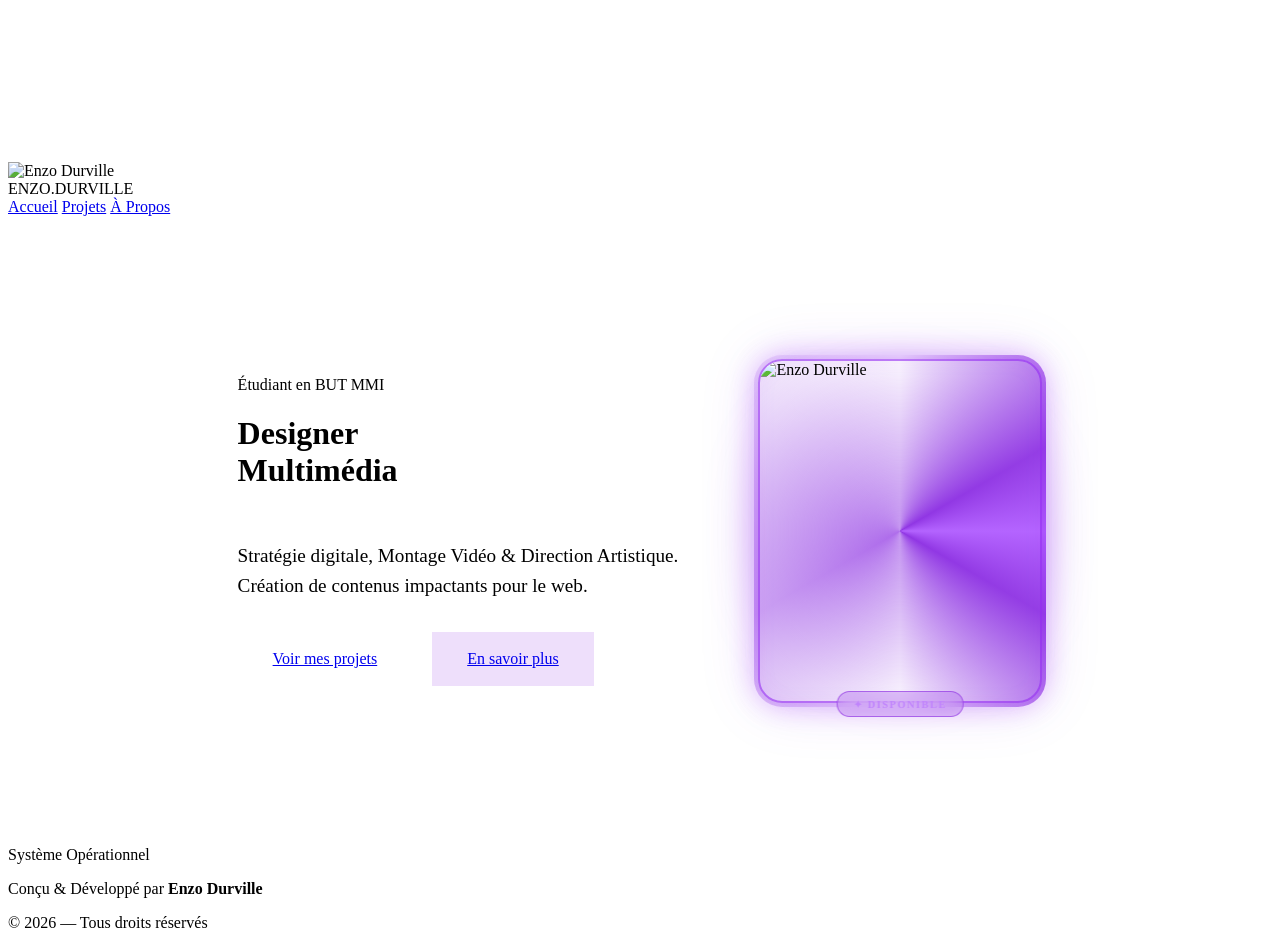
==== index.html @ 942c0cc7 "ajout de l'index html" ====
<!DOCTYPE html>
<html lang="fr">
<head>
    <meta charset="UTF-8">
    <title>Enzo Durville | Designer Multimédia</title>
    <link rel="stylesheet" href="style.css">
    <style>
        /* --- HERO LAYOUT AVEC PHOTO --- */
        .hero-layout {
            height: 70vh;
            display: flex;
            align-items: center;
            justify-content: center;
            gap: 80px;
        }

        .hero-text {
            display: flex;
            flex-direction: column;
            align-items: flex-start;
            text-align: left;
        }

        .hero-text p {
            color: var(--text-dim);
            margin: 30px 0;
            font-size: 1.2rem;
            max-width: 520px;
            line-height: 1.6;
        }

        .hero-text .btn-group {
            display: flex;
            gap: 20px;
        }

        /* --- PHOTO GLOW --- */
        .hero-photo-wrapper {
            position: relative;
            flex-shrink: 0;
        }

        /* Halo animé derrière la photo */
        .hero-photo-wrapper::before {
            content: '';
            position: absolute;
            inset: -18px;
            border-radius: 32px;
            background: radial-gradient(circle, rgba(138, 43, 226, 0.55) 0%, rgba(138, 43, 226, 0.15) 55%, transparent 75%);
            filter: blur(18px);
            animation: pulseGlow 3s ease-in-out infinite;
            z-index: 0;
        }

        /* Anneau violet tournant */
        .hero-photo-wrapper::after {
            content: '';
            position: absolute;
            inset: -4px;
            border-radius: 28px;
            background: conic-gradient(
                from 0deg,
                transparent 0deg,
                rgba(138, 43, 226, 0.9) 60deg,
                rgba(180, 100, 255, 1) 90deg,
                rgba(138, 43, 226, 0.9) 120deg,
                transparent 180deg,
                rgba(138, 43, 226, 0.4) 240deg,
                transparent 360deg
            );
            animation: spinRing 4s linear infinite;
            z-index: 0;
        }

        .hero-photo {
            position: relative;
            z-index: 1;
            width: 280px;
            height: 340px;
            object-fit: cover;
            border-radius: 24px;
            border: 2px solid rgba(138, 43, 226, 0.6);
            display: block;
            /* Légère lueur interne sur la photo elle-même */
            box-shadow:
                0 0 30px rgba(138, 43, 226, 0.4),
                0 0 60px rgba(138, 43, 226, 0.15),
                inset 0 0 20px rgba(138, 43, 226, 0.05);
            filter: brightness(1.05) contrast(1.05);
        }

        /* Petit badge flottant */
        .hero-photo-badge {
            position: absolute;
            bottom: -14px;
            left: 50%;
            transform: translateX(-50%);
            z-index: 2;
            background: rgba(138, 43, 226, 0.2);
            border: 1px solid rgba(138, 43, 226, 0.6);
            backdrop-filter: blur(10px);
            padding: 6px 16px;
            border-radius: 50px;
            font-size: 0.65rem;
            font-weight: 700;
            letter-spacing: 1.5px;
            text-transform: uppercase;
            color: #c084fc;
            white-space: nowrap;
        }

        @keyframes pulseGlow {
            0%, 100% { opacity: 0.7; transform: scale(1); }
            50%       { opacity: 1;   transform: scale(1.06); }
        }

        @keyframes spinRing {
            from { transform: rotate(0deg); }
            to   { transform: rotate(360deg); }
        }

        /* --- RESPONSIVE --- */
        @media (max-width: 900px) {
            .hero-layout {
                flex-direction: column-reverse;
                height: auto;
                padding-top: 20px;
                gap: 40px;
                text-align: center;
            }
            .hero-text { align-items: center; }
            .hero-text p { font-size: 1rem; }
            .hero-photo { width: 200px; height: 240px; }
        }
    </style>
</head>
<body>
   <canvas id="bg-canvas"></canvas>

   <nav>
    <div class="nav-container-left">
        <img src="moi.jpg" alt="Enzo Durville" class="nav-author-img">
        <div class="logo">ENZO<span>.</span>DURVILLE</div>
    </div>
    
    <div class="menu-toggle" id="mobile-menu">
        <span class="bar"></span>
        <span class="bar"></span>
        <span class="bar"></span>
    </div>

    <div class="nav-links">
        <a href="index.html" class="active" id="nav-home">Accueil</a>
        <a href="projets.html" id="nav-projects">Projets</a>
        <a href="a-propos.html" id="nav-about">À Propos</a>
    </div>
</nav>

    <main class="container">
        <div class="hero-layout">

            <!-- TEXTE GAUCHE -->
            <div class="hero-text">
                <span class="section-tag">Étudiant en BUT MMI</span>

                <h1 class="big-title">
                    Designer <br>
                    <span class="purple-glow">Multimédia</span>
                </h1>

                <p>
                    Stratégie digitale, Montage Vidéo & Direction Artistique.<br>
                    Création de contenus impactants pour le web.
                </p>

                <div class="btn-group">
                    <a href="projets.html" class="btn-open" style="width:auto; padding:18px 35px; margin-top:0;">
                        Voir mes projets
                    </a>
                    <a href="a-propos.html" class="btn-open" style="width:auto; padding:18px 35px; margin-top:0; background:rgba(138,43,226,0.15); border:1px solid var(--accent);">
                        En savoir plus
                    </a>
                </div>
            </div>

            <!-- PHOTO DROITE avec GLOW -->
            <div class="hero-photo-wrapper">
                <img src="moi.jpg" alt="Enzo Durville" class="hero-photo">
                <span class="hero-photo-badge">✦ Disponible</span>
            </div>

        </div>
    </main>

<footer>
    <div class="footer-vertical-container">
        <div class="footer-status-badge">
            <span class="status-dot"></span>
            <span class="status-text">Système Opérationnel</span>
        </div>
        <p class="footer-credit">Conçu & Développé par <strong>Enzo Durville</strong></p>
        <p class="copyright">© 2026 — Tous droits réservés</p>
    </div>
</footer>
    <script src="script.js"></script>
</body>
</html>
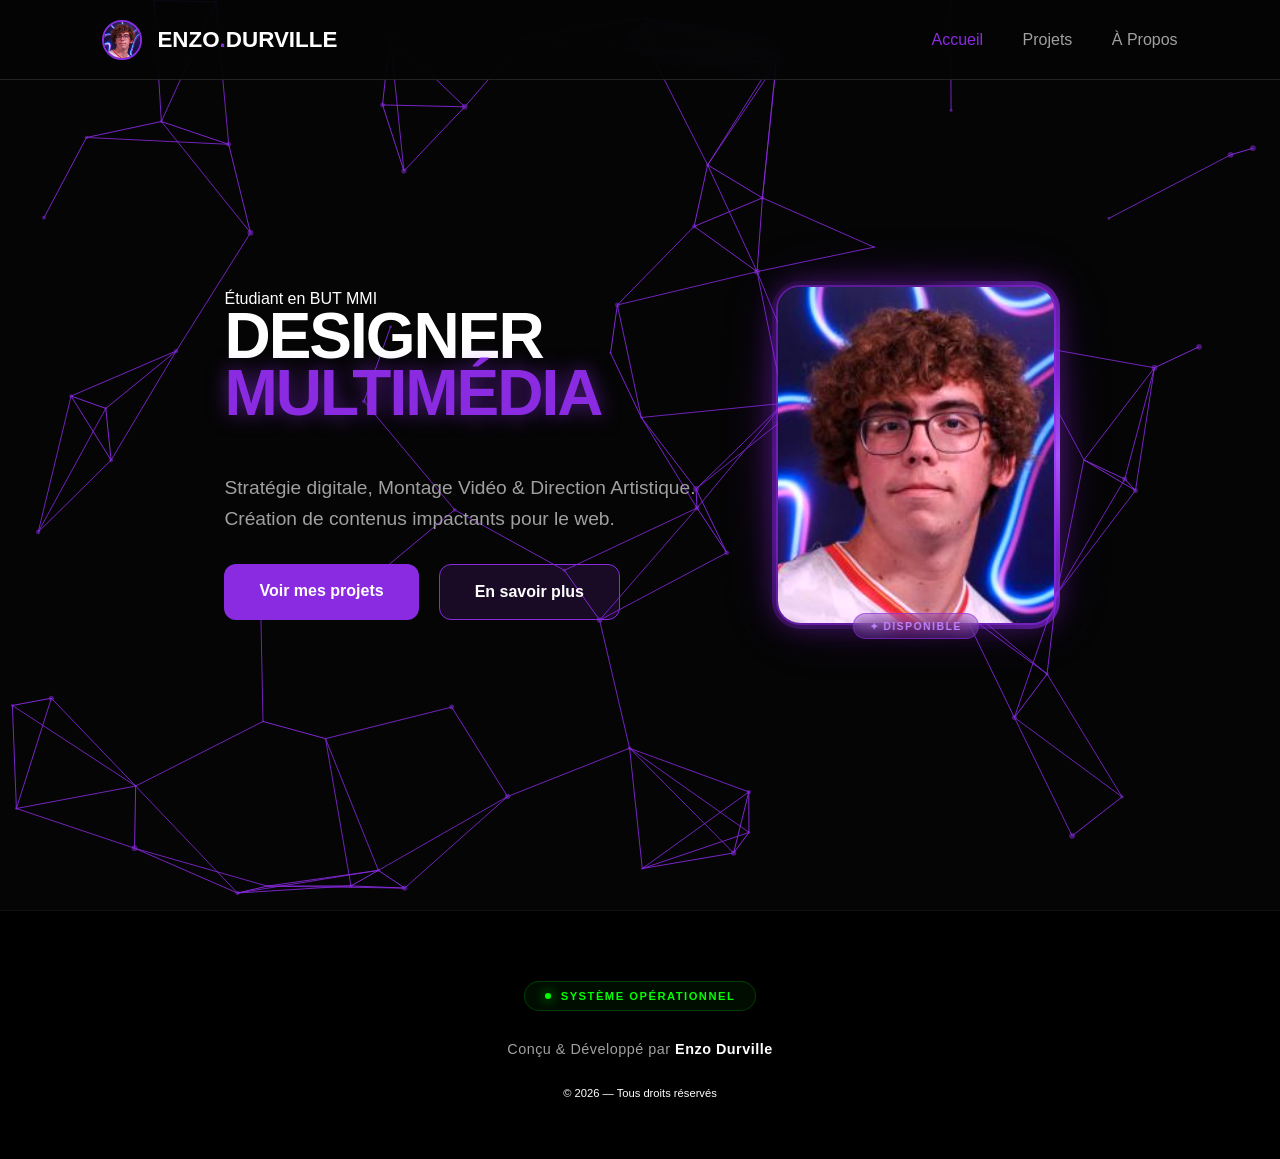
==== commit e921dcd0: "Add files via upload" ====
--- a/index.html
+++ b/index.html
@@ -4,8 +4,9 @@
     <meta charset="UTF-8">
     <title>Enzo Durville | Designer Multimédia</title>
     <link rel="stylesheet" href="style.css">
+    <meta charset="UTF-8">
     <style>
-        /* --- HERO LAYOUT AVEC PHOTO --- */
+        
         .hero-layout {
             height: 70vh;
             display: flex;
--- a/style.css
+++ b/style.css
@@ -0,0 +1,290 @@
+/* --- VARIABLES ET THÈME --- */
+:root {
+    --bg: #050505;
+    --card-bg: rgba(17, 17, 17, 0.9);
+    --accent: #8a2be2; 
+    --text: #ffffff;
+    --text-dim: #a0a0a0;
+    --border: #222222;
+    --font-main: 'Inter', -apple-system, sans-serif;
+}
+
+/* --- RESET ET BASE --- */
+* { margin: 0; padding: 0; box-sizing: border-box; }
+body { 
+    background-color: var(--bg); 
+    color: var(--text); 
+    font-family: var(--font-main);
+    overflow-x: hidden;
+    min-height: 100vh;
+}
+
+#bg-canvas {
+    position: fixed; top: 0; left: 0; width: 100%; height: 100%;
+    z-index: -1; background: var(--bg);
+}
+
+/* --- NAVIGATION --- */
+nav {
+    display: flex; justify-content: space-between; align-items: center;
+    padding: 0 8%; height: 80px; position: fixed; width: 100%; top: 0; z-index: 1000;
+    background: rgba(5, 5, 5, 0.85); backdrop-filter: blur(20px); border-bottom: 1px solid var(--border);
+}
+
+.nav-container-left { display: flex; align-items: center; gap: 15px; }
+.nav-author-img { width: 40px; height: 40px; border-radius: 50%; border: 2px solid var(--accent); object-fit: cover; }
+.logo { font-size: 1.4rem; font-weight: 800; }
+.logo span { color: var(--accent); }
+
+.nav-links a { 
+    text-decoration: none; color: var(--text-dim); margin-left: 35px; 
+    transition: 0.3s; font-weight: 500;
+}
+.nav-links a.active, .nav-links a:hover { color: var(--accent); }
+
+/* --- CONTENEUR --- */
+.container { max-width: 1100px; margin: 0 auto; padding: 140px 20px 60px; }
+
+/* --- TYPOGRAPHIE --- */
+.big-title {
+    font-size: clamp(2.5rem, 6vw, 4rem); font-weight: 900;
+    text-transform: uppercase; line-height: 0.9; letter-spacing: -2px; margin-bottom: 20px;
+}
+.purple-glow { color: var(--accent); text-shadow: 0 0 20px rgba(138, 43, 226, 0.6); }
+
+/* --- GRILLE BENTO (À PROPOS) --- */
+.bento-grid { 
+    display: grid; grid-template-columns: repeat(4, 1fr); gap: 20px; 
+}
+.bento-item { 
+    background: var(--card-bg); border: 1px solid var(--border); 
+    padding: 25px; border-radius: 24px; transition: 0.4s ease;
+}
+.bento-item:hover { transform: translateY(-5px); border-color: var(--accent); }
+
+.col-4 { grid-column: span 4; }
+.col-2 { grid-column: span 2; } /* Pour mettre 2 blocs côte à côte */
+
+/* Profil & Actions */
+.bio-content { display: flex; align-items: center; gap: 30px; }
+.profile-photo { width: 130px; height: 130px; border-radius: 20px; border: 2px solid var(--accent); object-fit: cover; }
+.bio-actions { margin-top: 20px; display: flex; align-items: center; gap: 15px; flex-wrap: wrap; }
+
+.cv-button {
+    background: var(--accent); color: white; text-decoration: none;
+    padding: 10px 22px; border-radius: 12px; font-weight: 700;
+    display: flex; align-items: center; gap: 8px; transition: 0.3s;
+}
+.cv-button:hover { background: #a147ff; transform: scale(1.05); }
+
+.bio-socials a {
+    color: var(--text-dim); text-decoration: none; font-size: 0.85rem;
+    padding: 8px 15px; border: 1px solid var(--border); border-radius: 10px; transition: 0.3s;
+}
+.bio-socials a:hover { color: var(--accent); border-color: var(--accent); }
+
+/* Logiciels */
+.soft-grid { display: flex; flex-wrap: wrap; gap: 12px; margin-top: 15px; }
+.soft-card { 
+    display: flex; flex-direction: column; align-items: center; justify-content: center;
+    background: rgba(255,255,255,0.03); width: 75px; height: 85px; 
+    border-radius: 15px; border: 1px solid var(--border);
+}
+.soft-card img { width: 28px; height: 28px; margin-bottom: 5px; }
+.soft-card span { font-size: 0.6rem; color: var(--text-dim); text-align: center; }
+
+/* --- GRILLE PROJETS --- */
+.project-grid { 
+    display: grid; grid-template-columns: repeat(2, 1fr); gap: 25px; 
+}
+.project-card { 
+    background: var(--card-bg); border: 1px solid var(--border); 
+    border-radius: 5px; overflow: hidden; cursor: pointer; transition: 0.4s;
+}
+.project-card:hover { transform: translateY(-10px); border-color: var(--accent); }
+.project-img-container { width: 100%; height: 220px; overflow: hidden; }
+.project-img { width: 100%; height: 100%; object-fit: cover; }
+
+/* --- MODALE PROJETS --- */
+.modal {
+    display: none; position: fixed; z-index: 2000; left: 0; top: 0;
+    width: 100%; height: 100%; background: rgba(0,0,0,0.9); align-items: center; justify-content: center;
+}
+.modal-content {
+    background: #111; width: 90%; max-width: 900px; border-radius: 30px;
+    padding: 40px; position: relative; border: 1px solid var(--border);
+}
+.close-btn { position: absolute; right: 25px; top: 20px; font-size: 30px; cursor: pointer; }
+.modal-body { display: flex; gap: 30px; }
+.modal-left { flex: 1.5; }
+.modal-right { flex: 1; display: flex; flex-direction: column; gap: 20px; }
+#modalImg { width: 100%; border-radius: 15px; margin-top: 20px; border: 1px solid var(--border); }
+
+.project-info-box { background: #181818; padding: 20px; border-radius: 20px; }
+.info-item { margin-bottom: 15px; }
+.info-label { display: block; color: var(--accent); font-size: 0.7rem; font-weight: bold; text-transform: uppercase; }
+
+.btn-open {
+    display: inline-block; background: var(--accent); color: white;
+    padding: 15px; border-radius: 12px; text-align: center; text-decoration: none; font-weight: bold;
+}
+
+/* --- FOOTER --- */
+footer { margin-top: 50px; padding: 40px 0; border-top: 1px solid var(--border); text-align: center; }
+.footer-status-container { display: flex; justify-content: center; align-items: center; gap: 10px; margin-top: 10px; }
+.status-dot { height: 8px; width: 8px; background: #00ff00; border-radius: 50%; box-shadow: 0 0 8px #00ff00; }
+
+/* --- MENU MOBILE --- */
+.menu-toggle { display: none; flex-direction: column; cursor: pointer; gap: 5px; }
+.bar { width: 25px; height: 3px; background: white; border-radius: 2px; transition: 0.3s; }
+
+@media (max-width: 768px) {
+    .menu-toggle { display: flex; }
+    .nav-links {
+        display: none; position: absolute; top: 80px; left: 0; width: 100%;
+        background: rgba(5,5,5,0.95); flex-direction: column; padding: 20px; text-align: center;
+    }
+    .nav-links.active { display: flex; }
+    .nav-links a { margin: 15px 0; }
+    .bento-grid, .project-grid { grid-template-columns: 1fr; }
+    .col-4, .col-2 { grid-column: span 1; }
+    .modal-body { flex-direction: column; }
+    .bio-content { flex-direction: column; text-align: center; }
+}
+/* --- FOOTER VERTICAL ET CENTRÉ --- */
+footer {
+    background-color: #000000; /* Fond noir pur */
+    padding: 60px 20px;
+    border-top: 1px solid #111;
+    width: 100%;
+    margin-top: 80px;
+}
+
+.footer-vertical-container {
+    max-width: 600px;
+    margin: 0 auto;
+    display: flex;
+    flex-direction: column; /* Aligne les éléments verticalement */
+    align-items: center;    /* Centre horizontalement */
+    justify-content: center;
+    gap: 20px;              /* Espace entre chaque ligne */
+    text-align: center;
+}
+
+.footer-logo {
+    font-size: 1.2rem;
+    font-weight: 800;
+    letter-spacing: 2px;
+}
+
+.footer-credit {
+    color: var(--text-dim);
+    font-size: 0.9rem;
+    letter-spacing: 0.5px;
+}
+
+.footer-credit strong {
+    color: var(--text);
+}
+
+/* --- BADGE STATUT VERTICAL --- */
+.footer-status-badge {
+    display: flex;
+    align-items: center;
+    gap: 10px;
+    background: rgba(0, 255, 0, 0.05); /* Très léger fond vert */
+    padding: 8px 20px;
+    border-radius: 50px;
+    border: 1px solid rgba(0, 255, 0, 0.2);
+    margin: 10px 0;
+}
+
+.status-dot {
+    height: 6px;
+    width: 6px;
+    background-color: #00ff00;
+    border-radius: 50%;
+    box-shadow: 0 0 12px #00ff00;
+}
+
+.status-text {
+    font-size: 0.7rem;
+    color: #00ff00;
+    font-weight: 700;
+    text-transform: uppercase;
+    letter-spacing: 1.5px;
+    animation: glow-simple 2.5s infinite ease-in-out;
+}
+
+.copyright {
+    font-size: 0.7rem;
+    color: white;
+    margin-top: 10px;
+}
+
+/* Animation douce de lueur */
+@keyframes glow-simple {
+    0%, 100% { opacity: 1; text-shadow: 0 0 5px rgba(0, 255, 0, 0.2); }
+    50% { opacity: 0.7; text-shadow: 0 0 15px rgba(0, 255, 0, 0.5); }
+}
+
+/* --- ADAPTATION MOBILE --- */
+@media (max-width: 480px) {
+    footer {
+        padding: 40px 20px;
+    }
+    .footer-credit {
+        font-size: 0.8rem;
+    }
+}
+/* --- COMPÉTENCES / LOGICIELS --- */
+.soft-grid {
+    display: flex;
+    flex-wrap: wrap;
+    gap: 12px;
+}
+
+.soft-card {
+    display: flex;
+    flex-direction: column;
+    align-items: center;
+    justify-content: center;
+    background: rgba(255, 255, 255, 0.03);
+    width: 80px;
+    height: 90px;
+    border-radius: 16px;
+    border: 1px solid var(--border);
+    transition: all 0.4s cubic-bezier(0.175, 0.885, 0.32, 1.275); /* Animation rebondie */
+    cursor: default;
+}
+
+/* NOUVEL EFFET HOVER SUR LES ICONES */
+.soft-card:hover {
+    background: rgba(138, 43, 226, 0.1); /* Fond violet très léger */
+    border-color: var(--accent);       /* Bordure violette */
+    transform: translateY(-5px) scale(1.1); /* Monte et grossit */
+    box-shadow: 0 10px 20px rgba(138, 43, 226, 0.3); /* Lueur violette */
+}
+
+.soft-card img {
+    width: 30px;
+    height: 30px;
+    object-fit: contain;
+    transition: transform 0.3s ease;
+}
+
+.soft-card:hover img {
+    transform: rotate(5deg); /* Petite rotation de l'icône au survol */
+}
+
+.soft-card span {
+    font-size: 0.65rem;
+    color: var(--text-dim);
+    margin-top: 8px;
+    text-align: center;
+    font-weight: 500;
+}
+
+.soft-card:hover span {
+    color: #ffffff; /* Texte devient blanc pur au survol */
+}
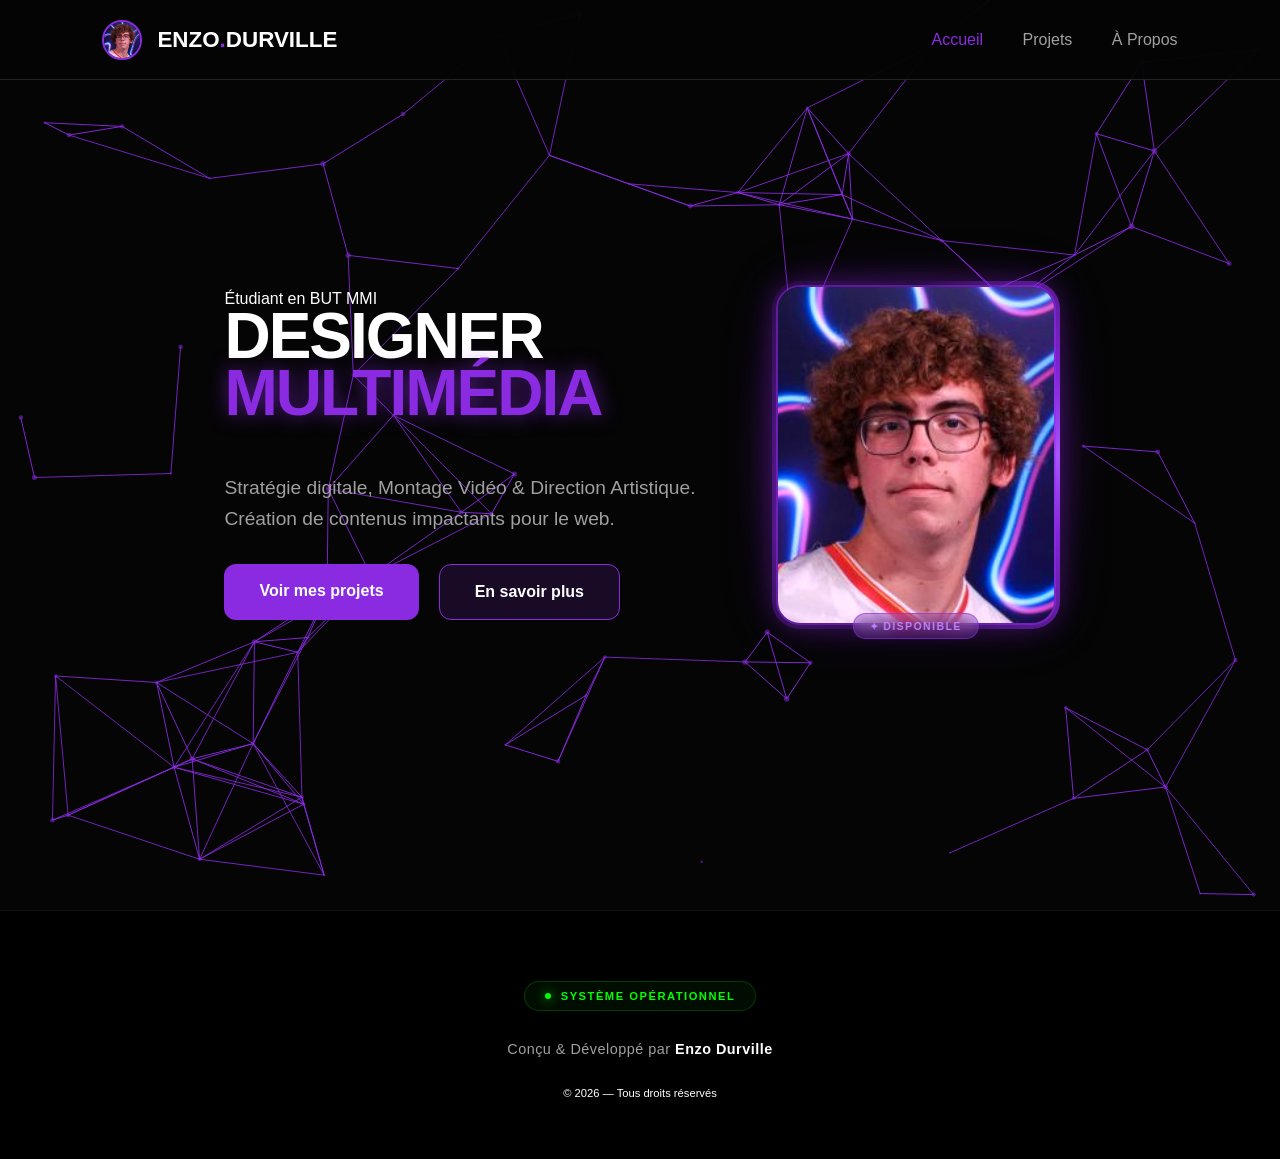
==== commit 4cb1fa48: "Add files via upload" ====
--- a/index.html
+++ b/index.html
@@ -4,7 +4,13 @@
     <meta charset="UTF-8">
     <title>Enzo Durville | Designer Multimédia</title>
     <link rel="stylesheet" href="style.css">
+    
     <meta charset="UTF-8">
+
+    <meta name="viewport" content="width=device-width, initial-scale=1.0">
+
+    <meta name="description" content="Mon portfolio">
+
     <style>
         
         .hero-layout {
